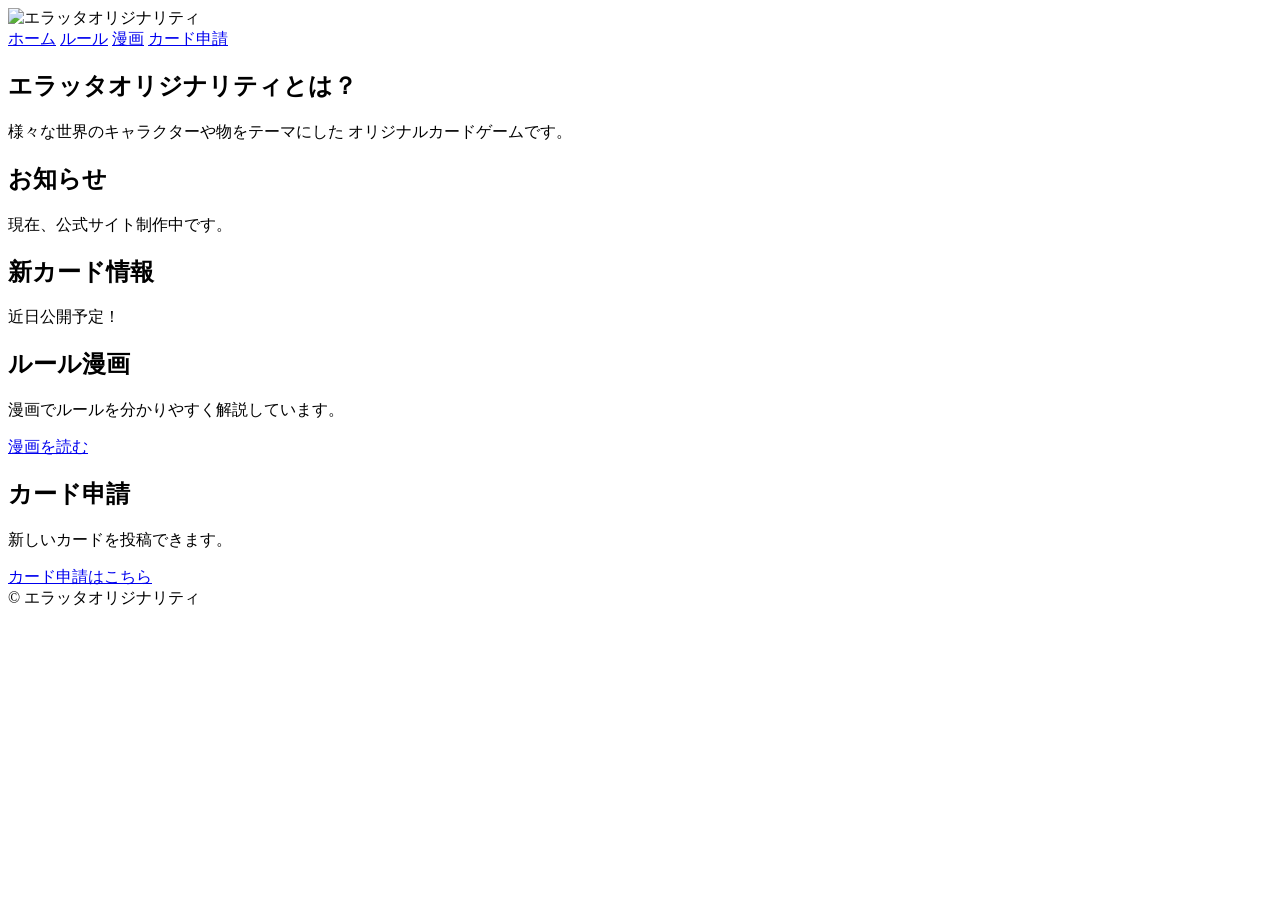
==== index.html @ ddcd78cb "Create index.html" ====
<!DOCTYPE html>
<html lang="ja">

<head>

<meta charset="UTF-8">
<meta name="viewport" content="width=device-width, initial-scale=1.0">

<title>エラッタオリジナリティ</title>

<link rel="stylesheet" href="style.css">

</head>

<body>

<header class="top-header">

<img src="images/banner.jpg" class="banner" alt="エラッタオリジナリティ">

<nav>

<a href="index.html">ホーム</a>
<a href="rule.html">ルール</a>
<a href="manga.html">漫画</a>
<a href="apply.html">カード申請</a>

</nav>

</header>

<main>

<section class="intro">

<h2>エラッタオリジナリティとは？</h2>

<p>

様々な世界のキャラクターや物をテーマにした
オリジナルカードゲームです。

</p>

</section>

<section class="news">

<h2>お知らせ</h2>

<p>

現在、公式サイト制作中です。

</p>

</section>

<section class="new-card">

<h2>新カード情報</h2>

<p>

近日公開予定！

</p>

</section>

<section class="manga-link">

<h2>ルール漫画</h2>

<p>

漫画でルールを分かりやすく解説しています。

</p>

<a class="button" href="manga.html">

漫画を読む

</a>

</section>

<section class="apply-link">

<h2>カード申請</h2>

<p>

新しいカードを投稿できます。

</p>

<a class="button" href="apply.html">

カード申請はこちら

</a>

</section>

</main>

<footer>

© エラッタオリジナリティ

</footer>

</body>

</html>
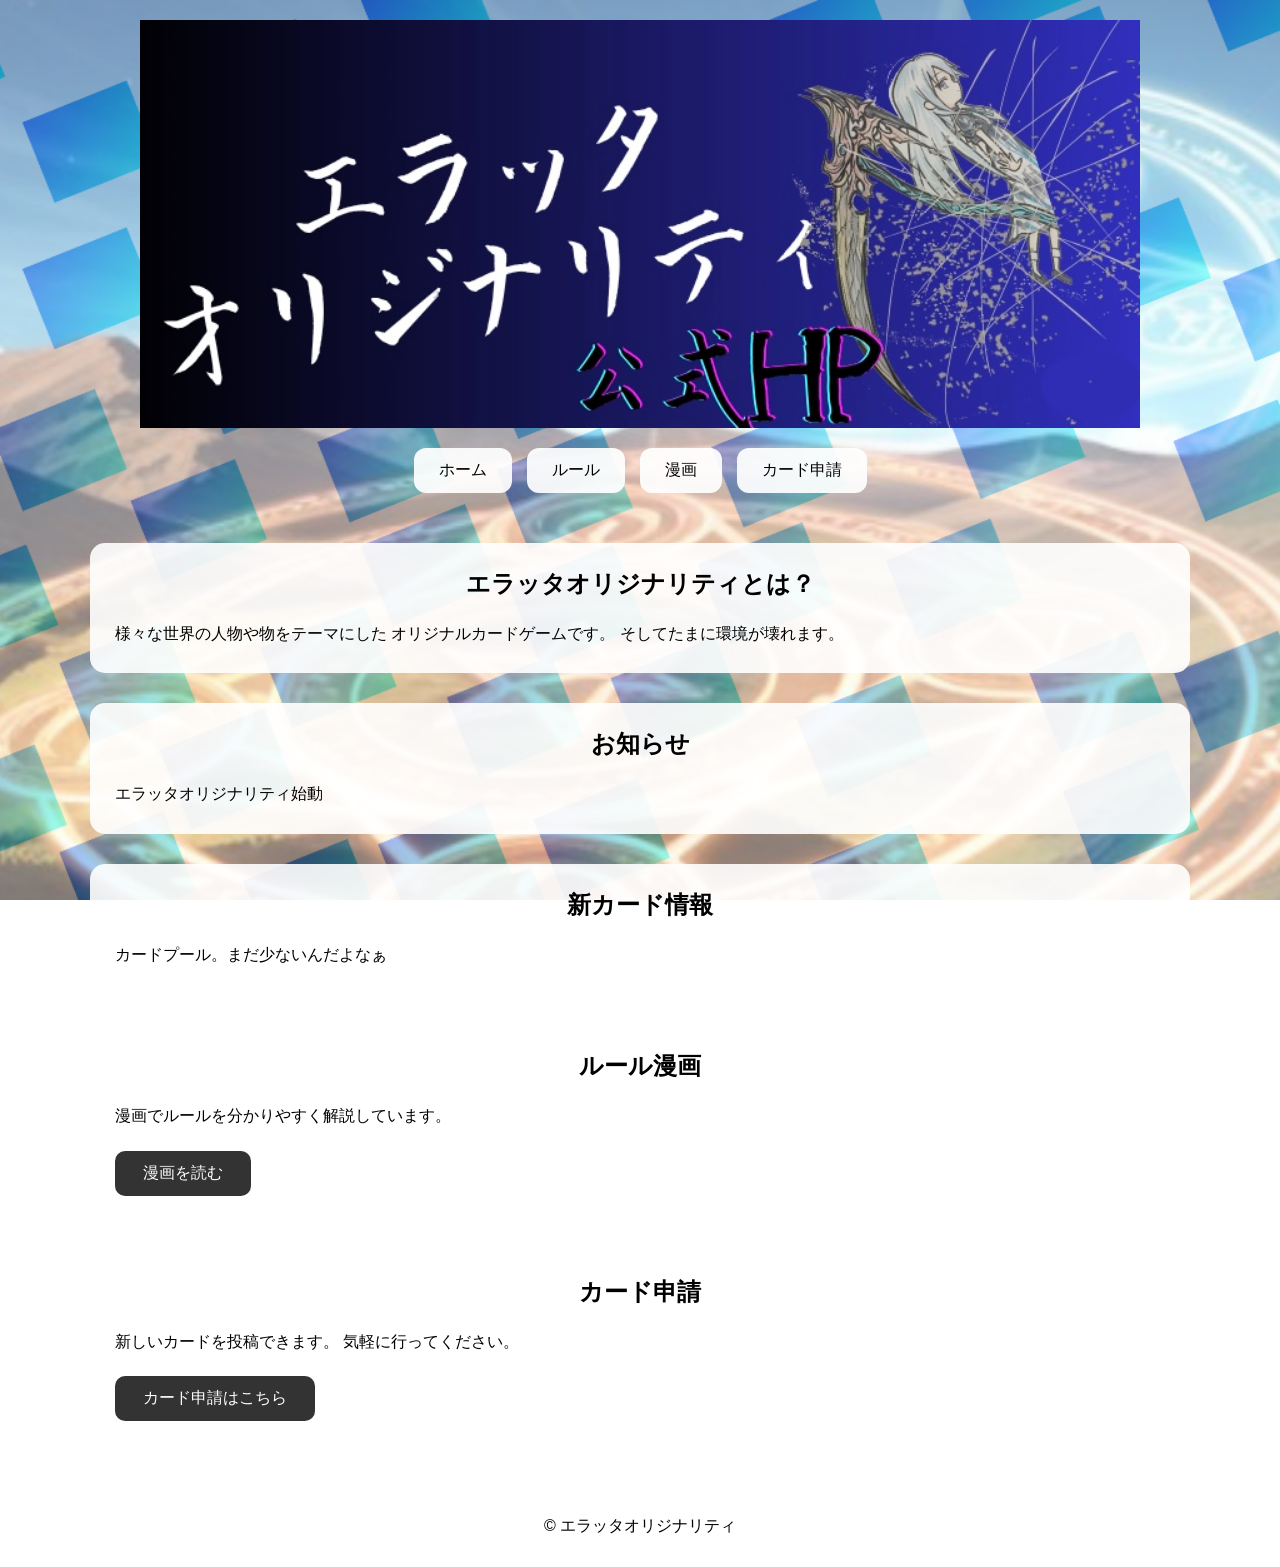
==== commit c0c6eac7: "Update index.html" ====
--- a/index.html
+++ b/index.html
@@ -37,8 +37,9 @@
 
 <p>
 
-様々な世界のキャラクターや物をテーマにした
+様々な世界の人物や物をテーマにした
 オリジナルカードゲームです。
+そしてたまに環境が壊れます。
 
 </p>
 
@@ -50,7 +51,7 @@
 
 <p>
 
-現在、公式サイト制作中です。
+エラッタオリジナリティ始動
 
 </p>
 
@@ -62,7 +63,7 @@
 
 <p>
 
-近日公開予定！
+カードプール。まだ少ないんだよなぁ
 
 </p>
 
@@ -93,6 +94,7 @@
 <p>
 
 新しいカードを投稿できます。
+  気軽に行ってください。
 
 </p>
 
--- a/style.css
+++ b/style.css
@@ -0,0 +1,245 @@
+/* =====================
+   全体
+===================== */
+
+*{
+    margin:0;
+    padding:0;
+    box-sizing:border-box;
+}
+
+body{
+
+    font-family:"Noto Sans JP",sans-serif;
+
+    background-image:url("images/background.PNG");
+    background-size:cover;
+    background-position:center;
+    background-attachment:fixed;
+
+    color:#000;
+
+}
+
+/* =====================
+   ヘッダー
+===================== */
+
+.top-header{
+
+    text-align:center;
+    padding:20px;
+
+}
+
+.banner{
+
+    width:95%;
+    max-width:1000px;
+
+    display:block;
+    margin:0 auto;
+
+}
+
+/* =====================
+   ナビゲーション
+===================== */
+
+nav{
+
+    display:flex;
+    justify-content:center;
+    flex-wrap:wrap;
+
+    gap:15px;
+
+    margin-top:20px;
+
+}
+
+nav a{
+
+    display:inline-block;
+
+    padding:12px 25px;
+
+    background:rgba(255,255,255,0.92);
+
+    color:#000;
+
+    text-decoration:none;
+
+    border-radius:12px;
+
+    transition:.2s;
+
+}
+
+nav a:hover{
+
+    transform:translateY(-2px);
+
+    background:white;
+
+}
+
+/* =====================
+   メイン
+===================== */
+
+main{
+
+    width:95%;
+    max-width:1100px;
+
+    margin:30px auto;
+
+}
+
+/* =====================
+   セクション
+===================== */
+
+section{
+
+    background:rgba(255,255,255,0.9);
+
+    border-radius:15px;
+
+    padding:25px;
+
+    margin-bottom:30px;
+
+}
+
+section h2{
+
+    text-align:center;
+
+    margin-bottom:20px;
+
+}
+
+section p{
+
+    line-height:1.8;
+
+}
+
+/* =====================
+   ボタン
+===================== */
+
+.button{
+
+    display:inline-block;
+
+    margin-top:20px;
+
+    padding:12px 28px;
+
+    background:#333;
+
+    color:white;
+
+    text-decoration:none;
+
+    border-radius:10px;
+
+}
+
+.button:hover{
+
+    opacity:.8;
+
+}
+
+/* =====================
+   漫画一覧
+===================== */
+
+.manga-list{
+
+    display:flex;
+
+    flex-direction:column;
+
+    gap:15px;
+
+    margin-top:20px;
+
+}
+
+/* =====================
+   フッター
+===================== */
+
+footer{
+
+    text-align:center;
+
+    padding:30px;
+
+    background:rgba(255,255,255,0.85);
+
+    margin-top:40px;
+
+}
+
+/* =====================
+   スマホ対応
+===================== */
+
+@media(max-width:700px){
+
+    nav{
+
+        flex-direction:column;
+
+        align-items:center;
+
+    }
+
+    nav a{
+
+        width:220px;
+
+        text-align:center;
+
+    }
+
+    .banner{
+
+        width:100%;
+
+    }
+
+}
+
+
+/* 各話ページ */
+
+.manga-box img{
+
+    width:100%;
+
+    display:block;
+
+    border-radius:10px;
+
+}
+
+.page-nav{
+
+    display:flex;
+
+    justify-content:space-between;
+
+    margin-top:20px;
+
+    gap:15px;
+
+    flex-wrap:wrap;
+
+}
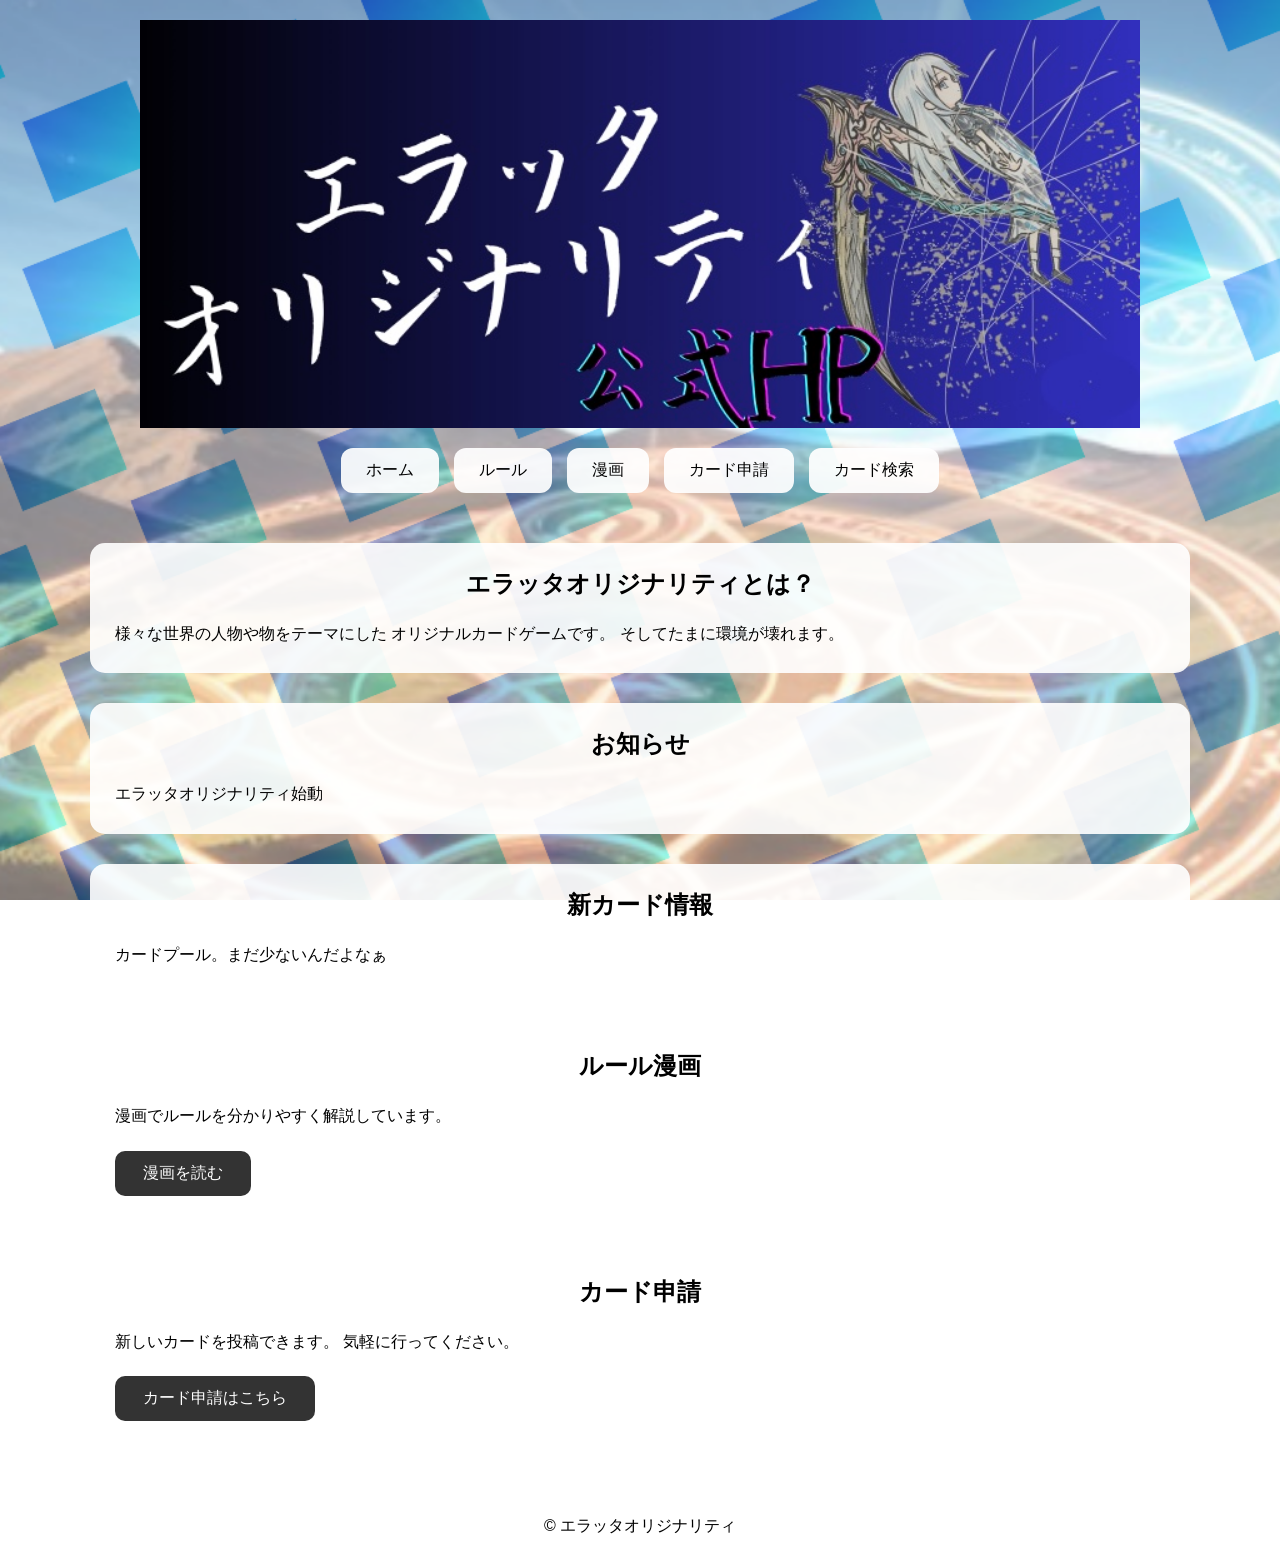
==== commit ea23fe80: "Update index.html" ====
--- a/index.html
+++ b/index.html
@@ -24,7 +24,8 @@
 <a href="rule.html">ルール</a>
 <a href="manga.html">漫画</a>
 <a href="apply.html">カード申請</a>
-
+<a href="https://panda3123-lgtm.github.io/cards-look-/">カード検索</a>
+  
 </nav>
 
 </header>
@@ -39,6 +40,7 @@
 
 様々な世界の人物や物をテーマにした
 オリジナルカードゲームです。
+  
 そしてたまに環境が壊れます。
 
 </p>
--- a/style.css
+++ b/style.css
@@ -243,3 +243,14 @@
     flex-wrap:wrap;
 
 }
+
+.manga-page{
+    max-width:800px;
+    margin:30px auto;
+}
+
+.manga-page img{
+    width:100%;
+    height:auto;
+    display:block;
+}
